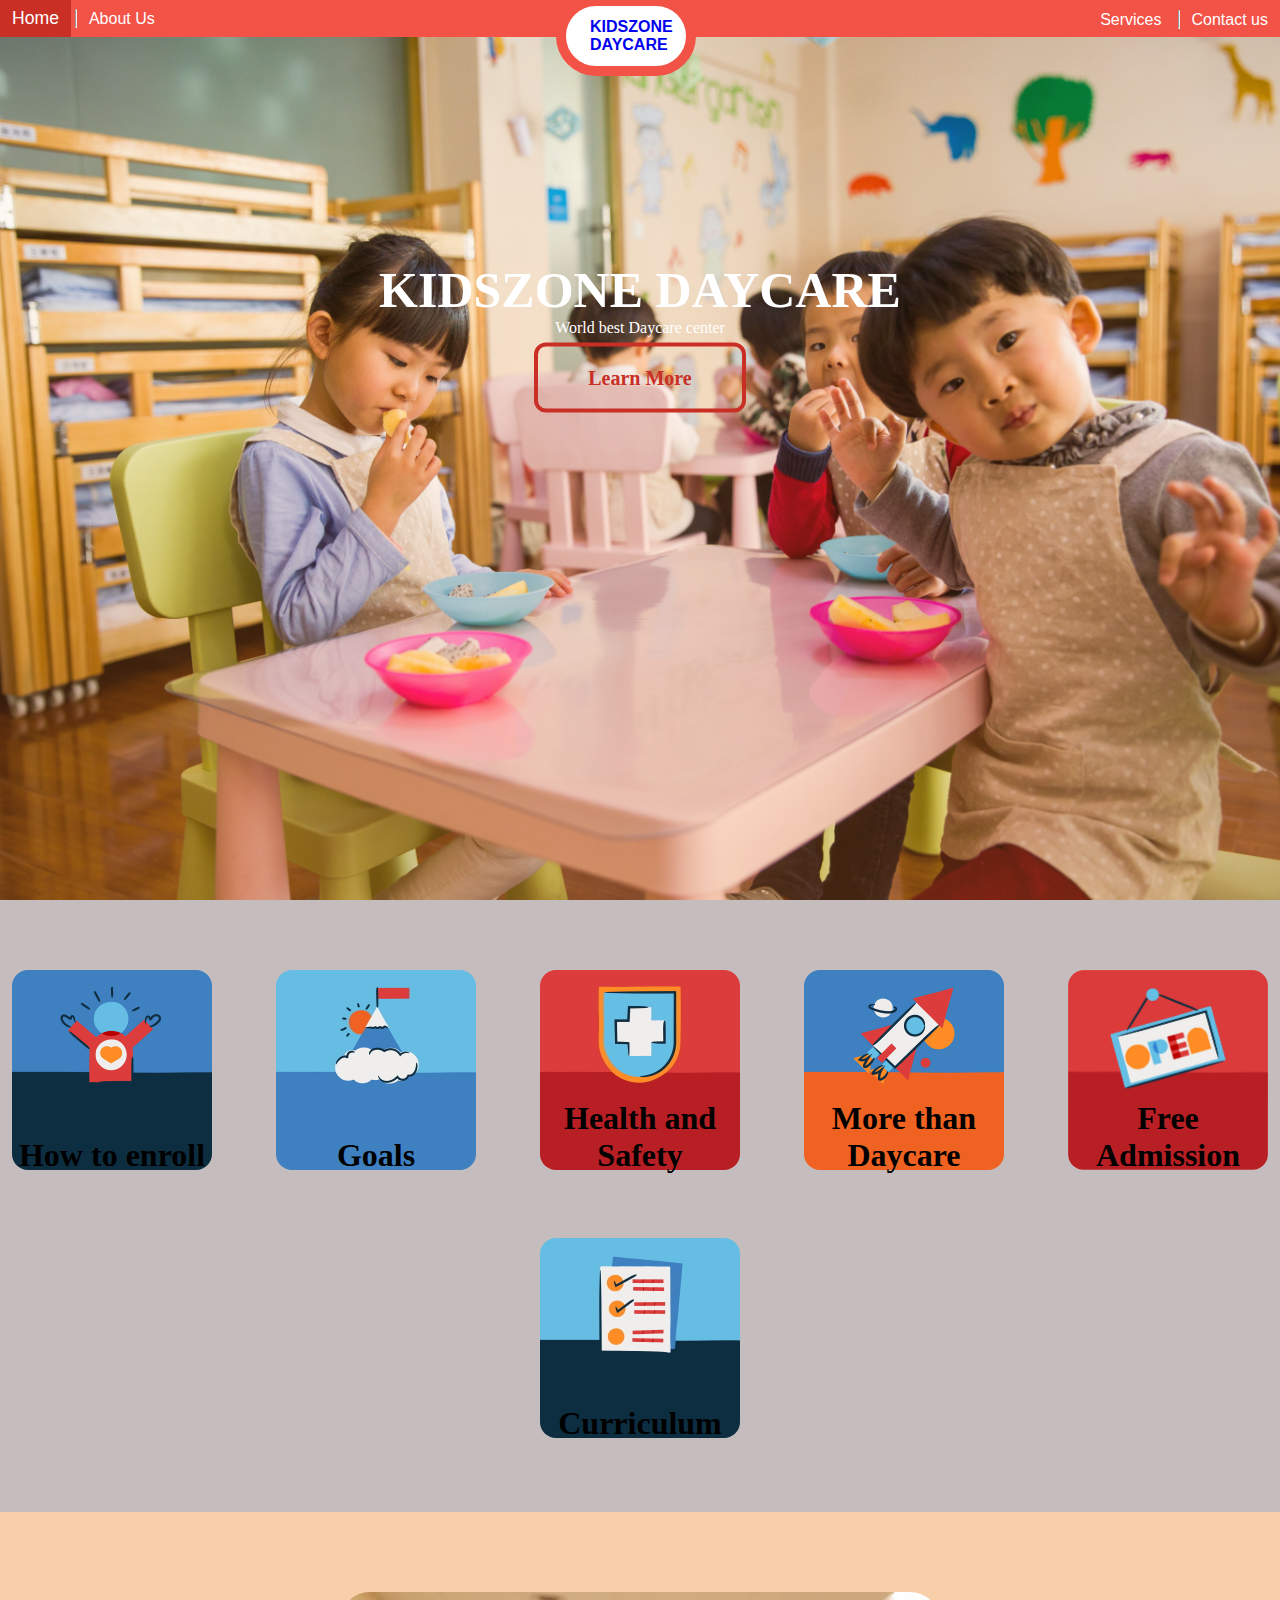
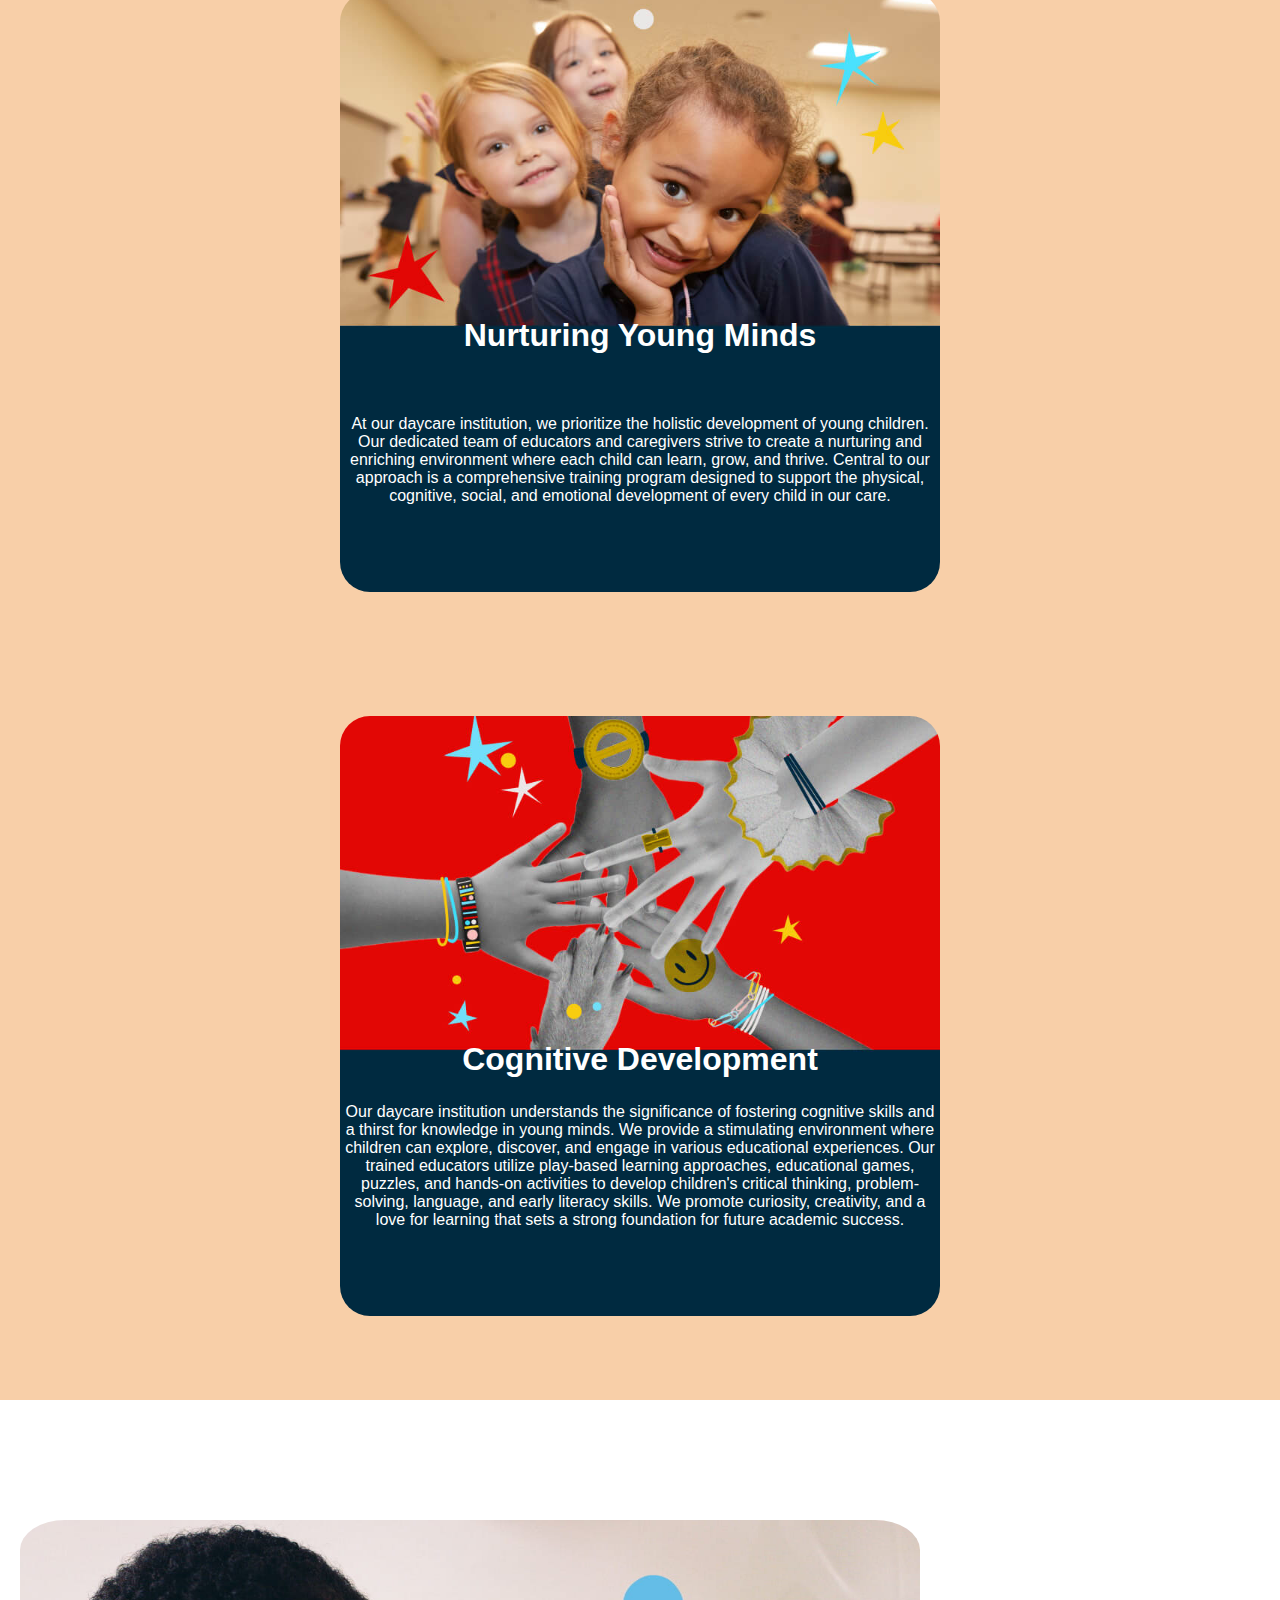
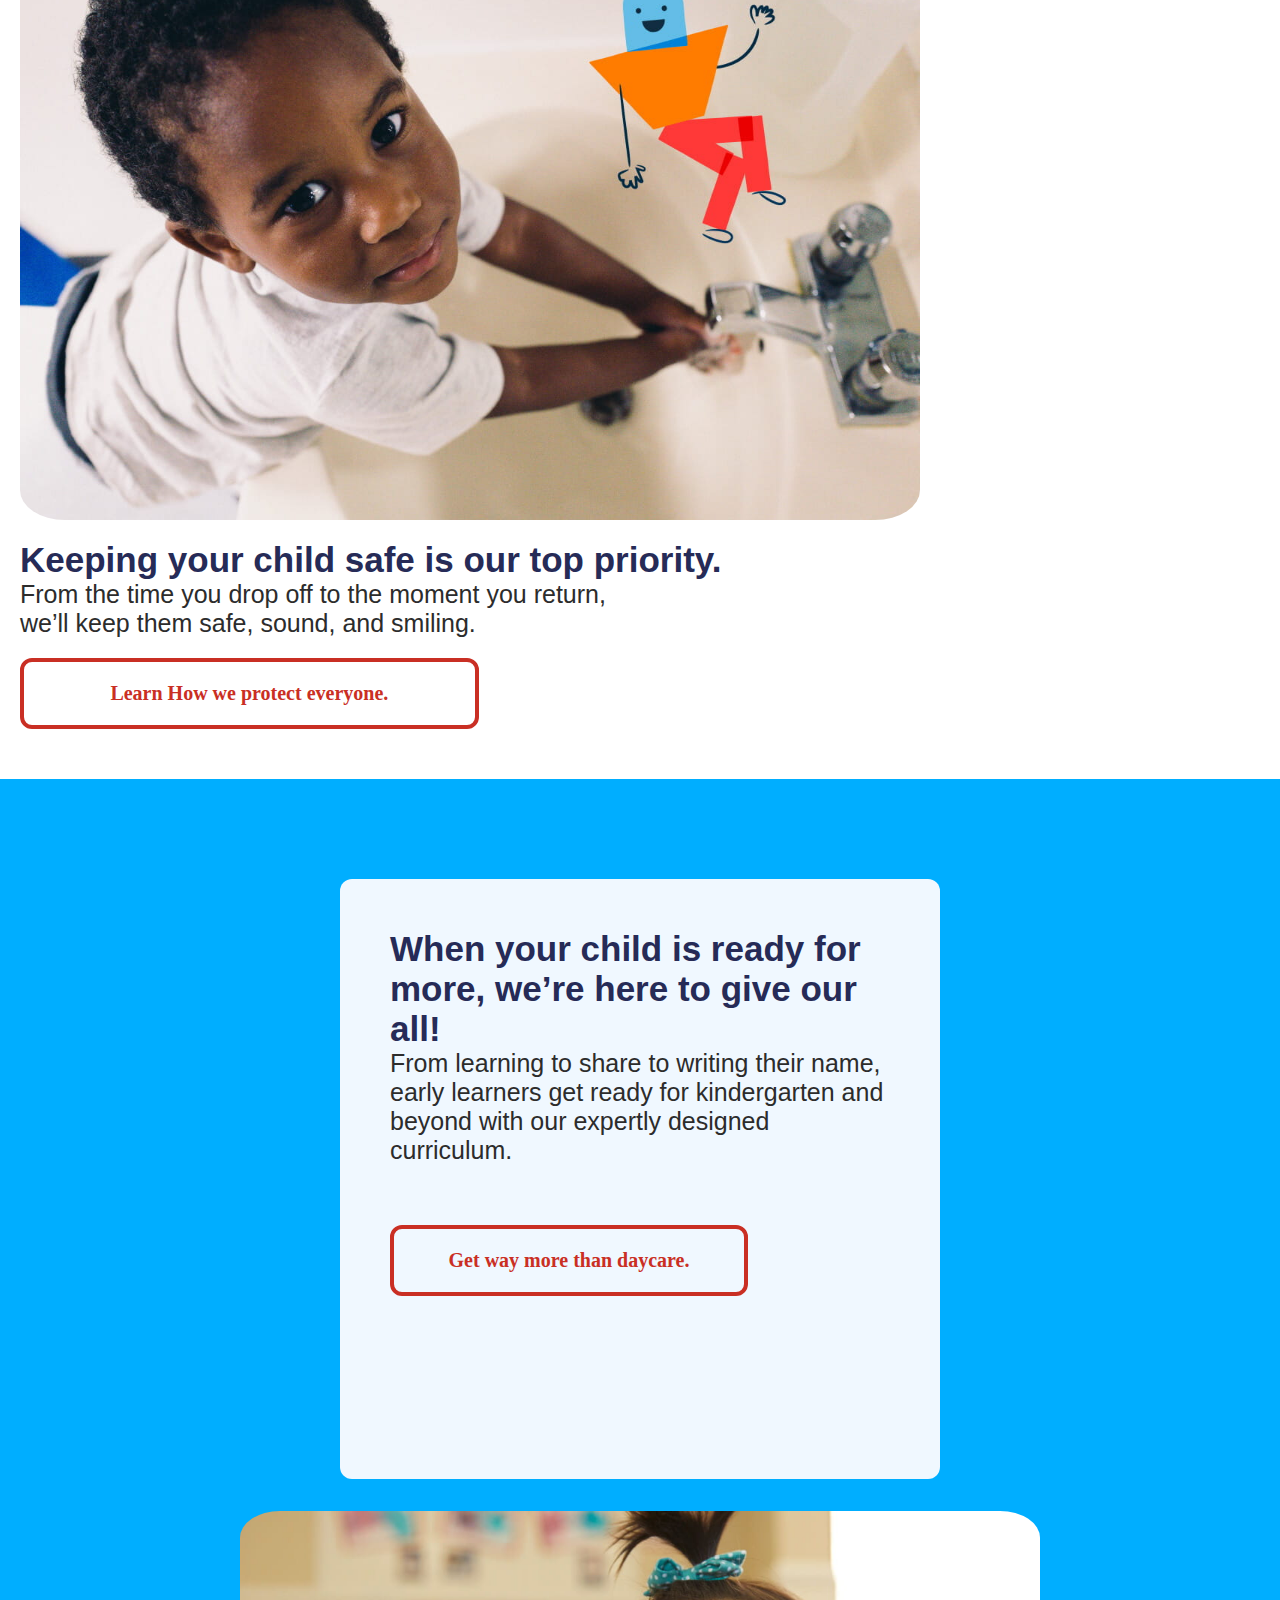
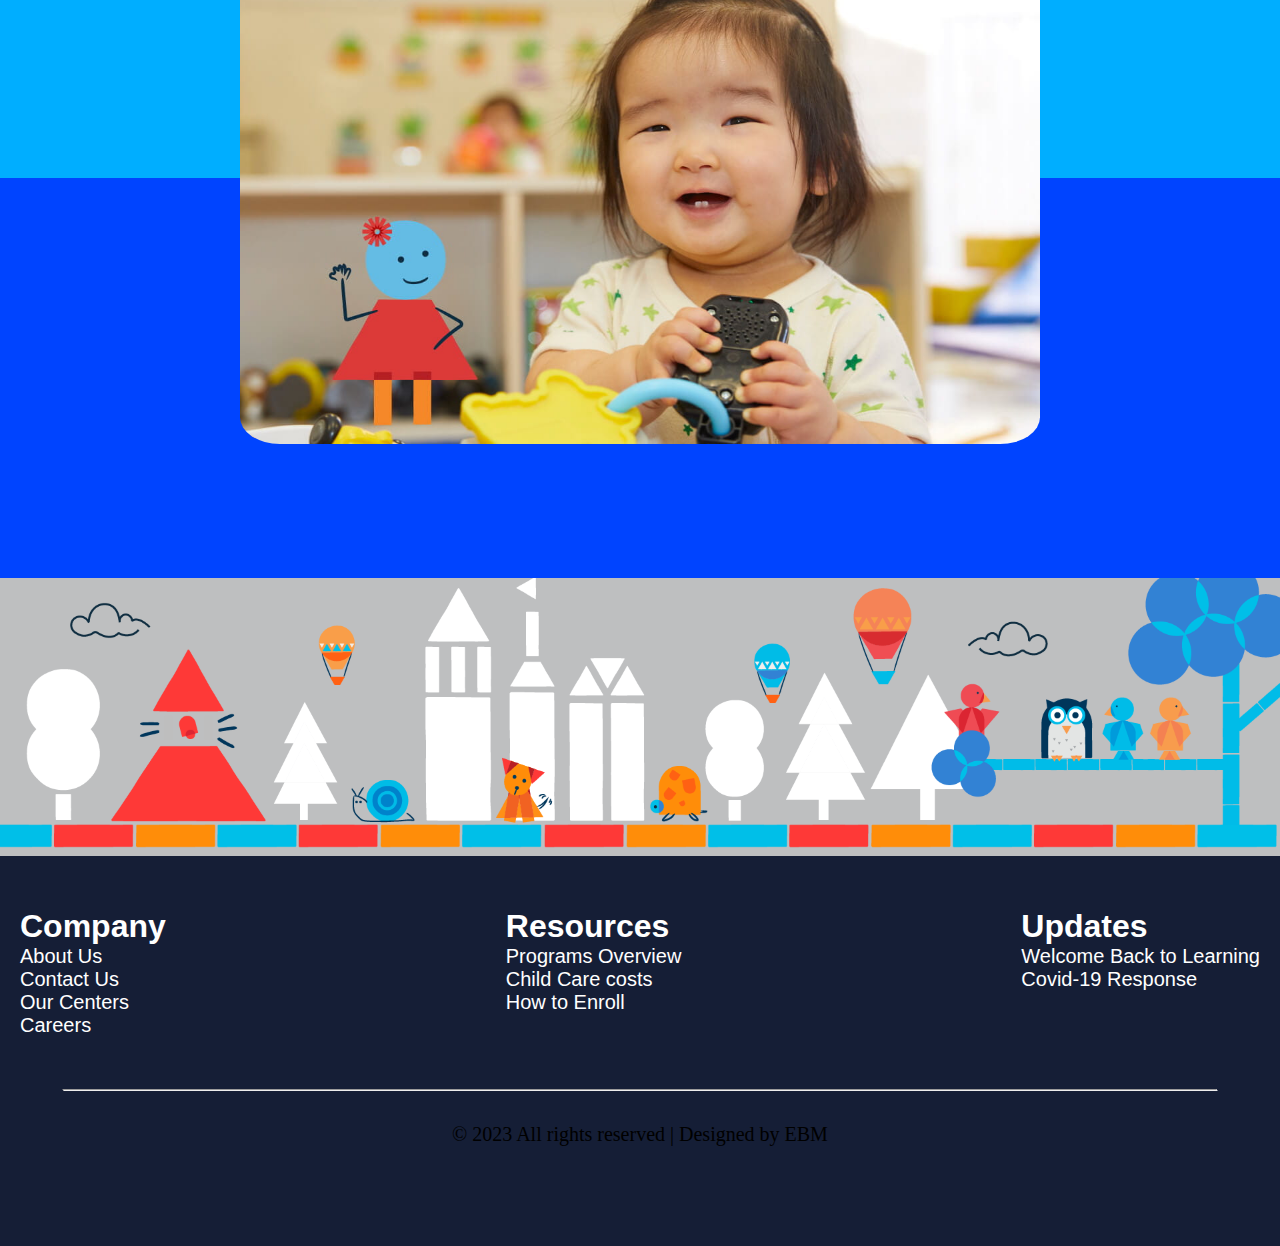
==== index.html @ e9698bd3 "Initial commit" ====
<!DOCTYPE html>
<html>
<head>
  <title> KIDSZONE</title>
  <meta charset="UTF-8"/>
  <meta name="viewport" content="width=device-width, initial-scale =1.0"/> 
  <link rel="stylesheet" href="style.css">
</head>
<body>
  <!-- Header -->
  <header>
    <section class="header">
      
      <div class="titlebar"> 
        
      <nav>
        
        <div class="school-logo" id ="school-logo">
            <a href="index.html" >
            KIDSZONE DAYCARE
           </a>
          
        </div>
        
        <div class="nav-links-first">
          <ul>
            <li><a href="#">Home</a></li>
            <hr>
            <li><a href="#aboutus">About Us</a></li>
            
            
          
          </ul>
        </div>
        <div class="nav-links-second">
          <ul>
            <li><a href="#services">Services</a></li>
            <hr>
            <li><a href="#contact">Contact us</a></li>
            
            
          </ul>
        </div>
      </nav>
      </div>

      <div class="text-box">
          <h1>KIDSZONE DAYCARE</h1>
          <p> World best Daycare center </p>
            <a href="#visit-btn" class="bevel-button link-sub">Learn More</a>
      </div>

    </section>
  </header>

  <!-- Main content -->
  <section class="main-content">
    <div class="tile-images">
          <img src="images/tile-1.jpg" alt="image 1 "> 
          <div class="offset"><div class="overlay"> <h1>How to enroll</h1> </div></div>
          
    </div>
    <div class="tile-images">
      <img src="images/tile-2.jpg" alt="image 2">
        <div class="offset"><div class="overlay"> <h1>Goals</h1> </div></div>
    </div>
        
    <div class="tile-images">
      <img src="images/tile-3.jpg" alt="image 3">
      <div class="offset"><div class="overlay"> <h1>Health and Safety</h1> </div></div>
    </div>
    <div class="tile-images">
      <img src="images/tile-4.jpg" alt="image 4">
      <div class="offset"><div class="overlay"> <h1>More than Daycare</h1> </div></div>
    </div>

    <div class="tile-images">
      <img src="images/tile-5.jpg" alt="image 5">
    <div class="offset"><div class="overlay"> <h1>Free Admission</h1> </div></div>
    </div>
    
 
    
   <div class="tile-images">
    <img src="images/tile-6.jpg" alt="image 6">
    <div class="offset"><div class="overlay"> <h1>Curriculum</h1> </div></div>
   </div>
   
   
    

  </section>
  <!-- Content Info -->
  <section class="content-info">
    <div  class="info-tile">
      <img src="/images/info-tile1.jpg" alt="info-tile1"> 
      <div class="text-overlay">
        <h1> Nurturing Young Minds</h1>
        <p>At our daycare institution, we prioritize the holistic development of young children. Our dedicated team of educators and caregivers strive to create a nurturing and enriching environment where each child can learn, grow, and thrive. Central to our approach is a comprehensive training program designed to support the physical, cognitive, social, and emotional development of every child in our care.</p>  
      </div>    
    </div>
    
    <div class="info-tile">
      <img src="images/info-tile2.jpg" alt="info-tile2">
      <div class="text-overlay">
        <h1>Cognitive Development</h1>
        <p>Our daycare institution understands the significance of fostering cognitive skills and a thirst for knowledge in young minds. We provide a stimulating environment where children can explore, discover, and engage in various educational experiences. Our trained educators utilize play-based learning approaches, educational games, puzzles, and hands-on activities to develop children's critical thinking, problem-solving, language, and early literacy skills. We promote curiosity, creativity, and a love for learning that sets a strong foundation for future academic success.</p>  
      </div>
    </div>
    
  </section>
  <!-- health-safety -->
  <section class="health-safety">
    <div class="health-info">
      <img src="/images/kid2.jpg" alt="kid2 image">

    </div>
    <div class=" health-text"> <h1>Keeping your child safe is our top priority.</h1>
    <p>From the time you drop off to the moment you return, <br>we’ll keep them safe, sound, and smiling.</p>   

    <div class="bevel-button">
      Learn How we protect everyone.
    </div>
    </div>
  </section>
  <!-- Last Info -->
  <section class="last-info">
    <div class="bar-box"></div>
   <div class="bevel-box">
    <h1>
      When your child is ready for more, we’re here to give our all!
    </h1> 
    <p>From learning to share to writing their name, early learners get ready for kindergarten and beyond with our expertly designed curriculum.</p>
    <div class="bevel-button sub1"> Get way more than daycare.</div>
  </div>
   <div class="image-box">
    <img src="/images/kid3.jpg" alt="">

   </div>
  </section>
  <!-- footer section-->
  <footer class="footer">
    <div class="top-footer">
      <img src="/images/footer.png" alt="">
    </div>
    <div class="down-footer">
      <div class="company">
        <h1>Company</h1>
        <ul>
          <li>
            <a href="">About Us</a>
          </li>
          <li>
            <a href="">Contact Us</a> 
          </li>
          <li>
            <a href="">Our Centers</a> 
          </li>
          <li>
            <a href="">Careers</a> 
          </li>
        </ul>
          
      </div>
      <div class="resources">
        <h1>Resources</h1>
        <ul>
         <li>
            <a href="">Programs Overview</a> 
        </li>
        <li>
          <a href="">Child Care costs</a>
        </li>
        <li>
          <a href="">How to Enroll </a>
        </li>
      </div>
      <div class="updates">
        <h1>Updates</h1>
         <ul>
          <li>
            <a href="">Welcome Back to Learning</a>
          </li>
          <li>
            <a href="">Covid-19 Response</a>
          </li>
         </ul>
      </div>
    </div>
    <hr>
    <div class="footer-end">
      &copy; 2023 All rights reserved | Designed by EBM
    </div>
  </footer>
</body>
</html>
---- style.css ----
*{
    padding: 0;
    margin: 0;
   
}
/*Header*/
.header{
    min-height: 100vh;
    width: 100%;
    background-image: linear-gradient(to top ,rgba(252, 139, 63, 0.253) ,rgba(0, 0, 0, 0)) ,url(/images/kids1.jpg);
    background-size: cover;
    background-position: center;
    position: relative;
   

}
/* Menu Bar*/
.titlebar{
    background-color: #f35247;
    position: fixed;
    width: 100%;
    z-index: 3;
    
    
    
    

    
}
/* Kidszone school LOGO*/
#school-logo  {
    width: 60px;
    height: 60px;
    position: absolute;
    transform: translate(-60%,-10%);
    top: 10%;
    left: 50%;
    background-color: white;  
    border-radius: 100px;
    padding-left:30px;
    padding-right: 30px;
    cursor: pointer;

    /* Border Line */

    border: 10px solid  #f35247;
    border-color: #f35247;
    z-index:5;
  
      /*Animation*/
    transition:0.3s ;

    
    
}

#school-logo a{
    
    text-decoration: none;
    font-family: 'Segoe UI', Tahoma, Geneva, Verdana, sans-serif;
    font-weight: bolder;
    position: relative;
    left: -10%;
    top: 20%  

}

#school-logo:hover{
   position:absolute;
    background-color:wheat;
    cursor: pointer;
    scale: 110%;
   
    
   
}

nav{
    display: flex;
    justify-content: space-between ;
    align-items:end;
}

.header ul :hover {
    position: relative;
    background-color: #c92f24;
    cursor: pointer;
    font-size: 110%;
    transition: 0.2s;

    
    
}
.header ul li  :hover{
   transition: -0.2s;
}
.nav-links-first{
    text-align: left;
}
.nav-links-first hr{
   display: inline;
}
.nav-links-first ul li{
    display: inline-block;
    list-style: none;
    padding: 8px 12px;
   
} 
.nav-links-first ul li a{
    color:#fff;
    text-decoration: none;
    font: size 13px; 
    font-family: Arial, Helvetica, sans-serif;
}


.nav-links-second{ 
    text-align: right;
}
.nav-links-second hr{
    display: inline;
 
 }
.nav-links-second ul li{
    display: inline-block;
    list-style: none;
    padding:8px 12px;
    position: relative;
} 
.nav-links-second ul li a{
    color:#fff;
    text-decoration: none;
    font: size 13px; 
    font-family: Arial, Helvetica, sans-serif;
}








.text-box{
    color: #fff;
   width: 90%;
   position: absolute;
   top: 40%;
   left: 50%;
   transform: translate(-50%,-50%);
   text-align: center;
   padding-bottom: 100px;
   

    

   
}
.text-box h1{
    font-size: 50px;
}
.text-box p{

}
.link-sub{
  position: relative;
  top: 30px;
  text-decoration: none;
}

/*Main content*/
.main-content{
    height: auto;
    padding-top: 20px;
    padding-bottom: 120px;
    background-color: #c5bdbd;
    display: flex;
    flex-direction: row;
    align-items: center;
    justify-content: center;
    gap: 4rem;
    flex-wrap: wrap;
    
  
   
}
.tile-images{
    top: 50px;
    position: relative;
    
}
.tile-images img{
    border-radius: 8%;
    display: inline-block;
    width: 200px;
    height: 200px; 
    background-size: cover;
    background-position: center;
    transition: 1s;
    cursor: pointer;
}
.overlay{
    cursor: pointer;
    position: absolute;
    top: 0;
    left: 0;
    width: 100%;
    height: 100%;
    border-radius: 8%;
    transition: 0.5s;
}
.overlay:hover{
    cursor: pointer;
    position: absolute;
    top: 0;
    left: 0;
    width: 100%;
    height: 100%;
    border-radius: 8%;
    background-color: #136bee83;
}

.overlay h1 {
 
    text-align:center;
    position: relative;
    top: 0%;
    width: 100%;
    height: 100%;
    display: flex;
    flex-direction: column;
    justify-content: flex-end;

}
.overlay:hover h1{
    width: 100%;
    height: 100%;
    text-align:center;
    font-size: 30px;
    top: -45%;
    transition: 0.5s;
   
 
}
/*Conten Info*/
.content-info{
    height: auto;
    position: relative;
    background-color: rgb(248, 207, 168);
    display: flex;
    justify-content: space-around;
    align-items: center;
    flex-wrap: wrap;
    padding-top: 60px;
    padding-bottom: 60px;
    gap: 5rem;
    
    
   
    
    
}
.info-tile{
    position: relative;
    cursor: pointer;
    flex-shrink: 1;
    margin: 20px;
    
    
    


}
.text-overlay{
    color: #fff;
    position: absolute;
    top: 0;
    left: 0;
    width: 100%;
    height: 50%;

   
    

}
.text-overlay h1{
    text-align:center;
    position: relative;
    top: 20%;
    width: 100%;
    height: 100%;
    display: flex;
    flex-direction: column;
    justify-content: flex-end;
    font-family: 'Segoe UI', Tahoma, Geneva, Verdana, sans-serif;

   
   

}
.text-overlay p{
  
    text-align:center;
    position: relative;
    top: -30%;
    width: 100%;
    height: 100%;
    display: flex;
    flex-direction: column;
    justify-content: flex-end;
    font-family: Arial, Helvetica, sans-serif;
}

.info-tile img{
    position: relative;
    width: 600px;
    height: 600px;
    border-radius: 5%;
    width: 100%;
    object-fit:cover;

    
   
}
.info-tile:hover img{
    box-shadow: 0 0 25px 0 rgba(92, 91, 91, 0.795);
}

/*--Health and Safety--*/
.health-safety{
    height: auto;
    display: flex;
    padding-top: 120px;
    padding-bottom: 50px;
    padding-left: 20px;
    gap: 1rem;
    align-items: center;
    flex-wrap: wrap;
    position: relative;


    
   
}

.health-info img{
    
    width: 600px;
    height: 600px;
    border-radius: 5%;
    width: 100%;
    object-fit:cover;
}
.health-text h1{
  font-family:'Segoe UI', Tahoma, Geneva, Verdana, sans-serif;
  font-size:35px;
  color: #262b57;
}
.health-text p{
    font-family: Arial, Helvetica, sans-serif;
    color: #2c2c2c;
    font-size: 25px;
}
.bevel-button{
    margin-top: 20px;
    border: solid #c92f24 4px;
    text-align: center; 
    color: #c92f24;
    font-size: 20px;
    font-weight: bold;
    padding: 20px;
    padding-left: 50px;
    padding-right: 50px;
    width: 50%; 
    border-radius: 12px;
    cursor: pointer;  
    
}

.bevel-button:hover{
    transition: 0.5s;
    background-color: #c92f24;
    color:#fff ;
}

/*----Last-Info---*/
.last-info{
    height: auto;
    background-color: rgb(0, 174, 255);
    display: flex;
    justify-content: center;
    align-items: center;
    flex-wrap: wrap;
    gap: 2rem;
    padding-top: 100px;
    padding-bottom: 100px;
    position: relative;
    
}
.bevel-box{
    height: 500px;
    width: 500px;
    padding: 50px;
    background-color: aliceblue;
    border-radius: 12px;
    z-index: 2;
}
.bevel-box h1{
    font-family:'Segoe UI', Tahoma, Geneva, Verdana, sans-serif;
    font-size:35px;
    color: #262b57;
}
.bevel-box p{
    font-family: Arial, Helvetica, sans-serif;
    color: #2c2c2c;
    font-size: 25px;
}
.image-box{
    z-index: 2;
}
.image-box img{
    max-width:800px;
    max-height: 800px;
    border-radius: 5%;
    height: 100%;
    width: 100%;
    object-fit:cover;
   
}
.bar-box{
    position: absolute;
    width: 100%;
    height: 400px;
    z-index: 1;
    background-color: rgb(0, 68, 255);
    justify-content: end;
    bottom:-30px;
}
.sub1{
    font-weight:bolder;
    margin-top: 60px;
}

/*Footer*/
.footer{
    height: auto;
    background-color: #151e36;
    display: flex;
    justify-content: center;
    align-items: center;
    flex-wrap: wrap;
    gap: 2rem;
    padding-top: 10px;
    padding-bottom: 100px;
    position: relative;
}
.top-footer{
    background-color: rgb(190, 191, 192);
}
.top-footer img{
    height: 100%;
    width: 100%;
    object-fit:cover;
}

/*Down-Footer*/
.down-footer {
    position: relative;
    display: flex;
    flex-direction: row;
    flex-wrap: wrap;
    flex-shrink: 1;
    gap: 2rem;
    justify-content:space-between;
    width: 100%;
    padding: 20px;
   
}
.down-footer ul li{
    list-style: none;
    
}
.down-footer h1{
    color: #fff;
    font-family:'Segoe UI', Tahoma, Geneva, Verdana, sans-serif;
}

.down-footer ul li a {
    text-decoration: none;
    color: #fff;
   font-size: 20px;
    text-align: left;
    font-family: Arial, Helvetica, sans-serif;

}
hr{
    width: 90%;
    transform: skewX(30deg);
}
.footer-end{
    font-size: 20px;
}
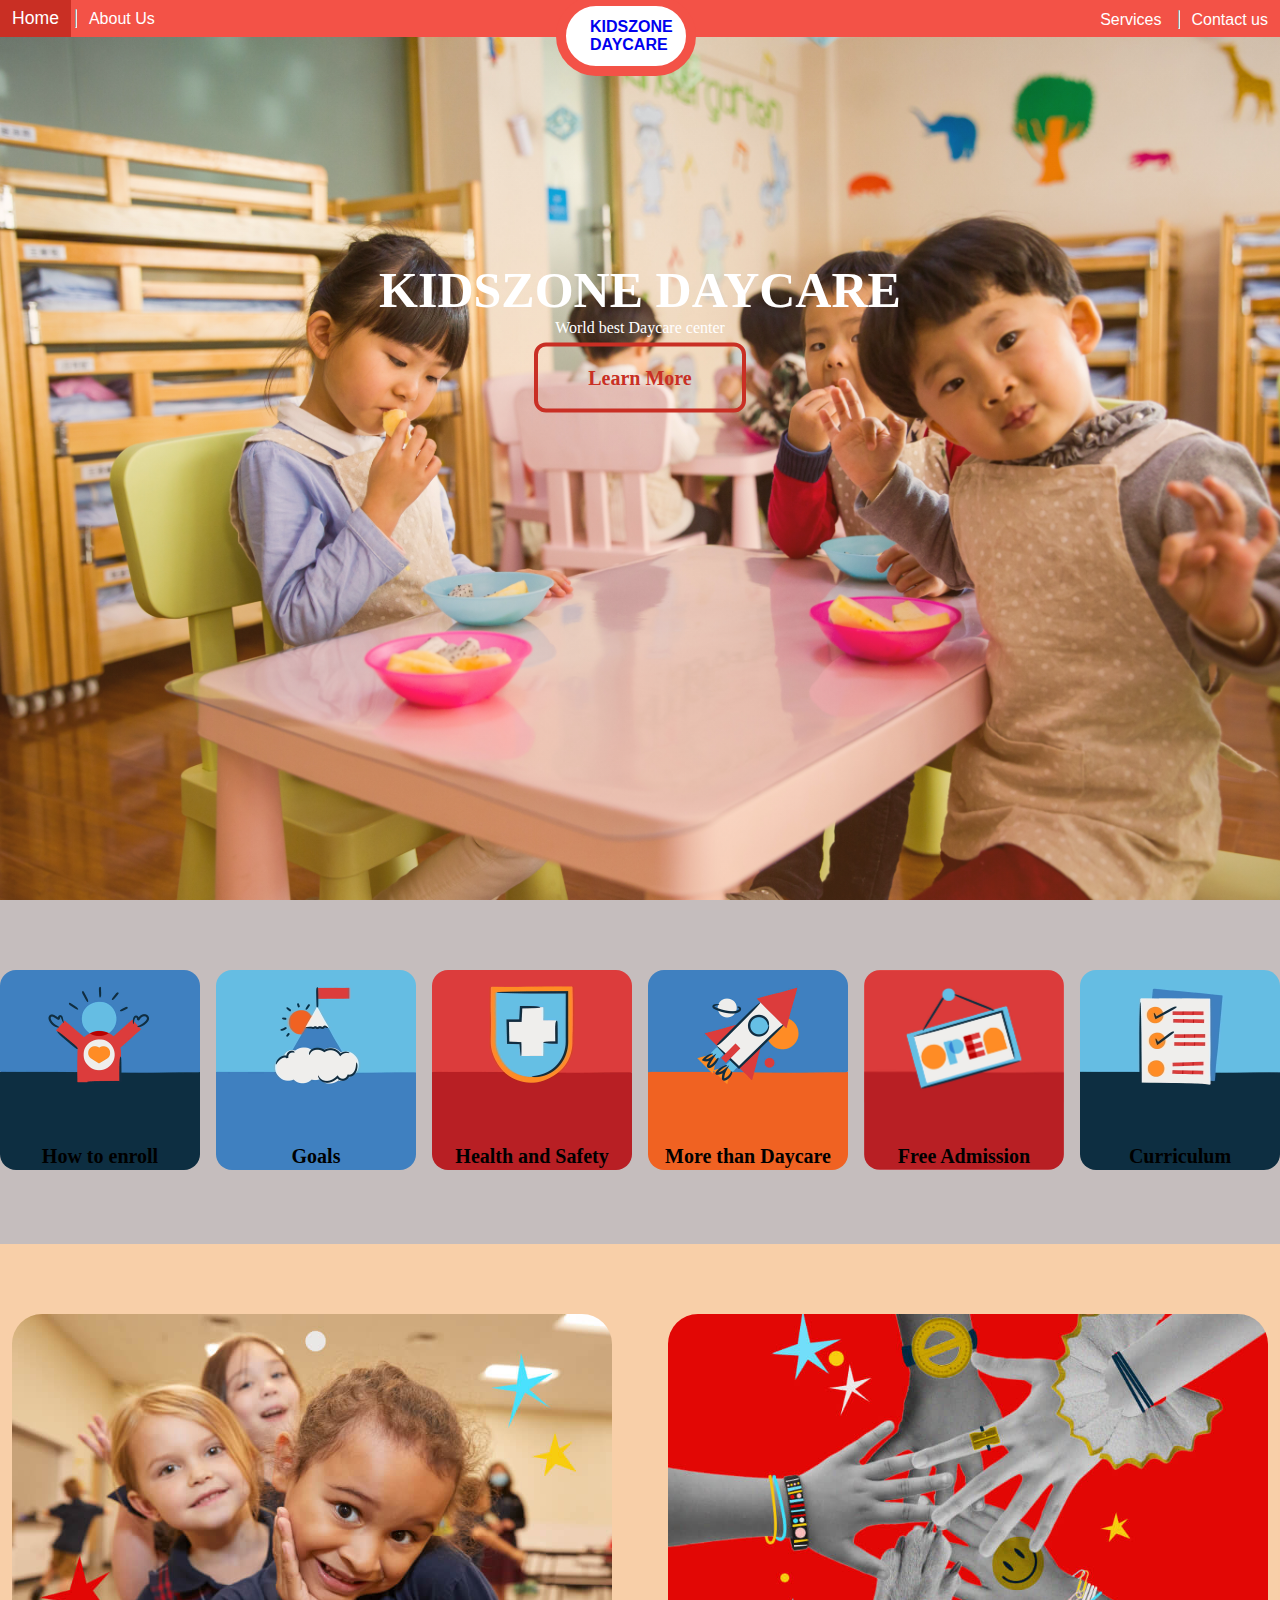
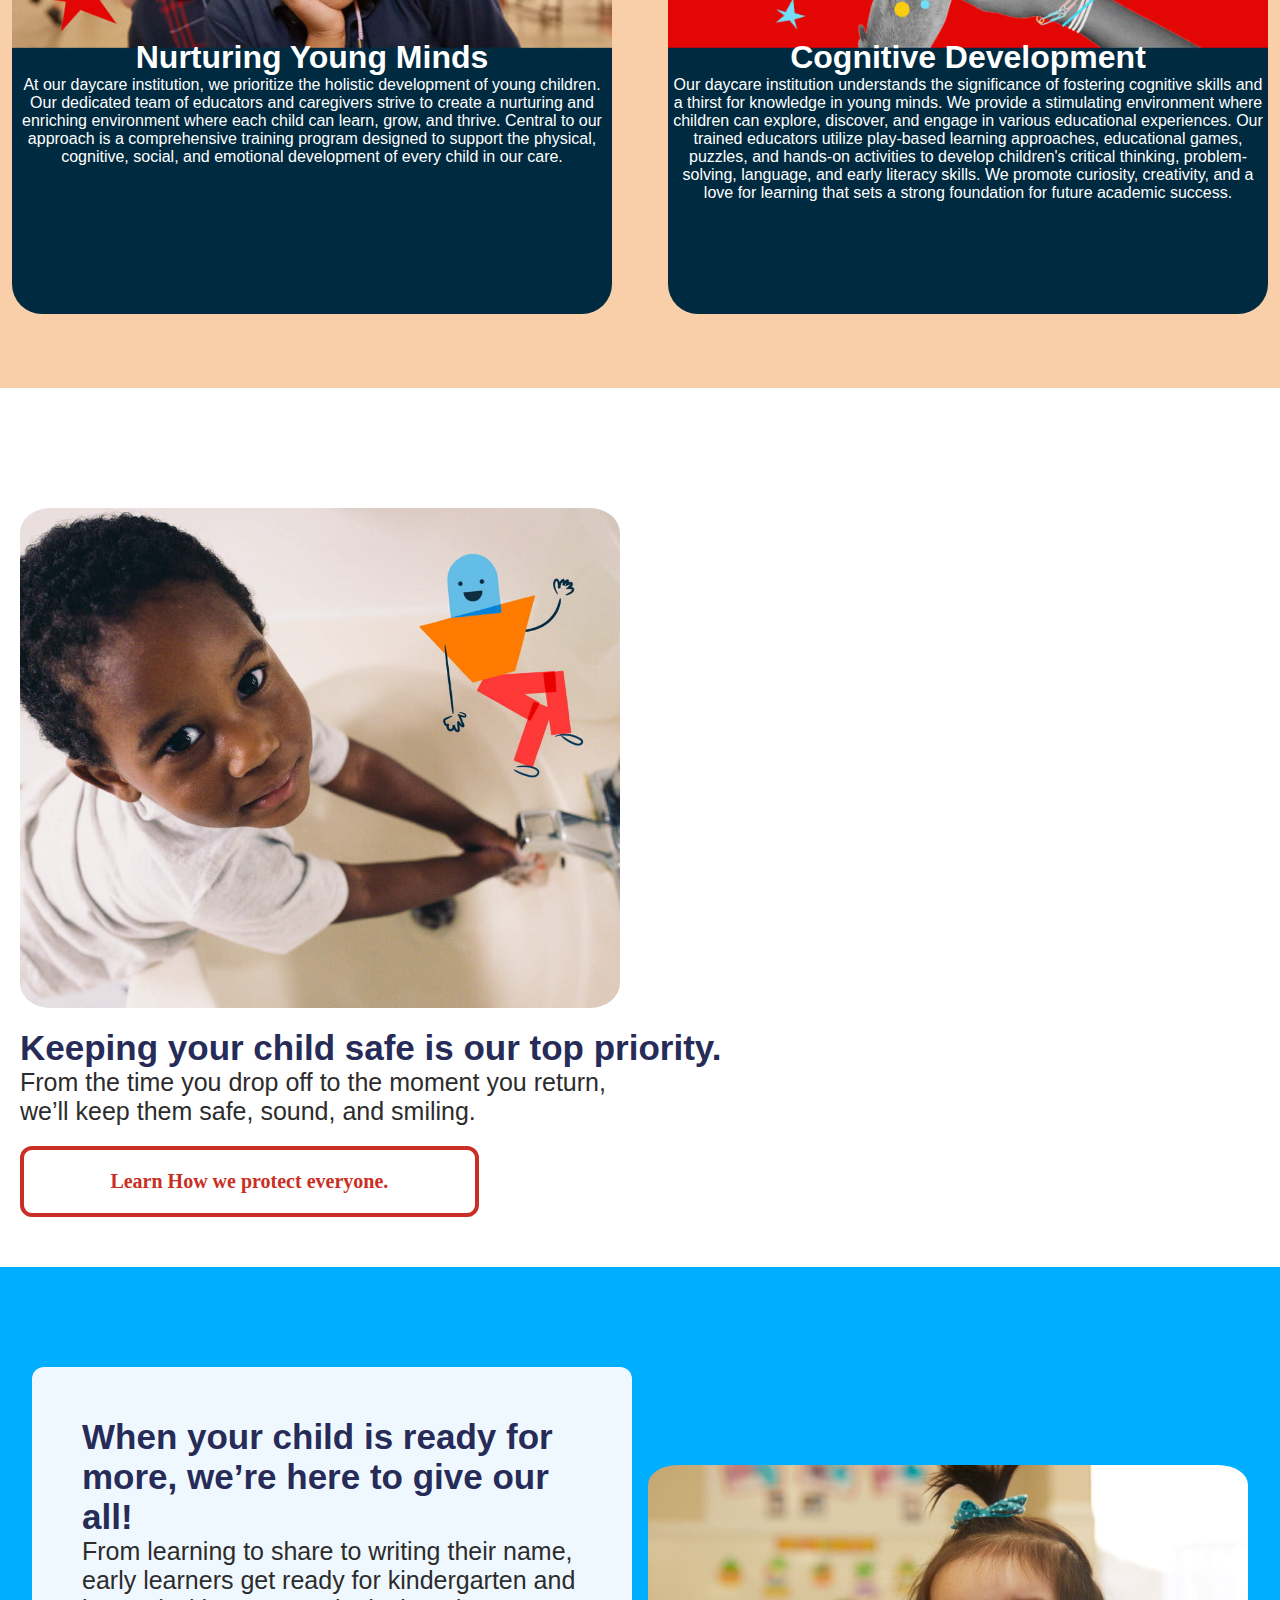
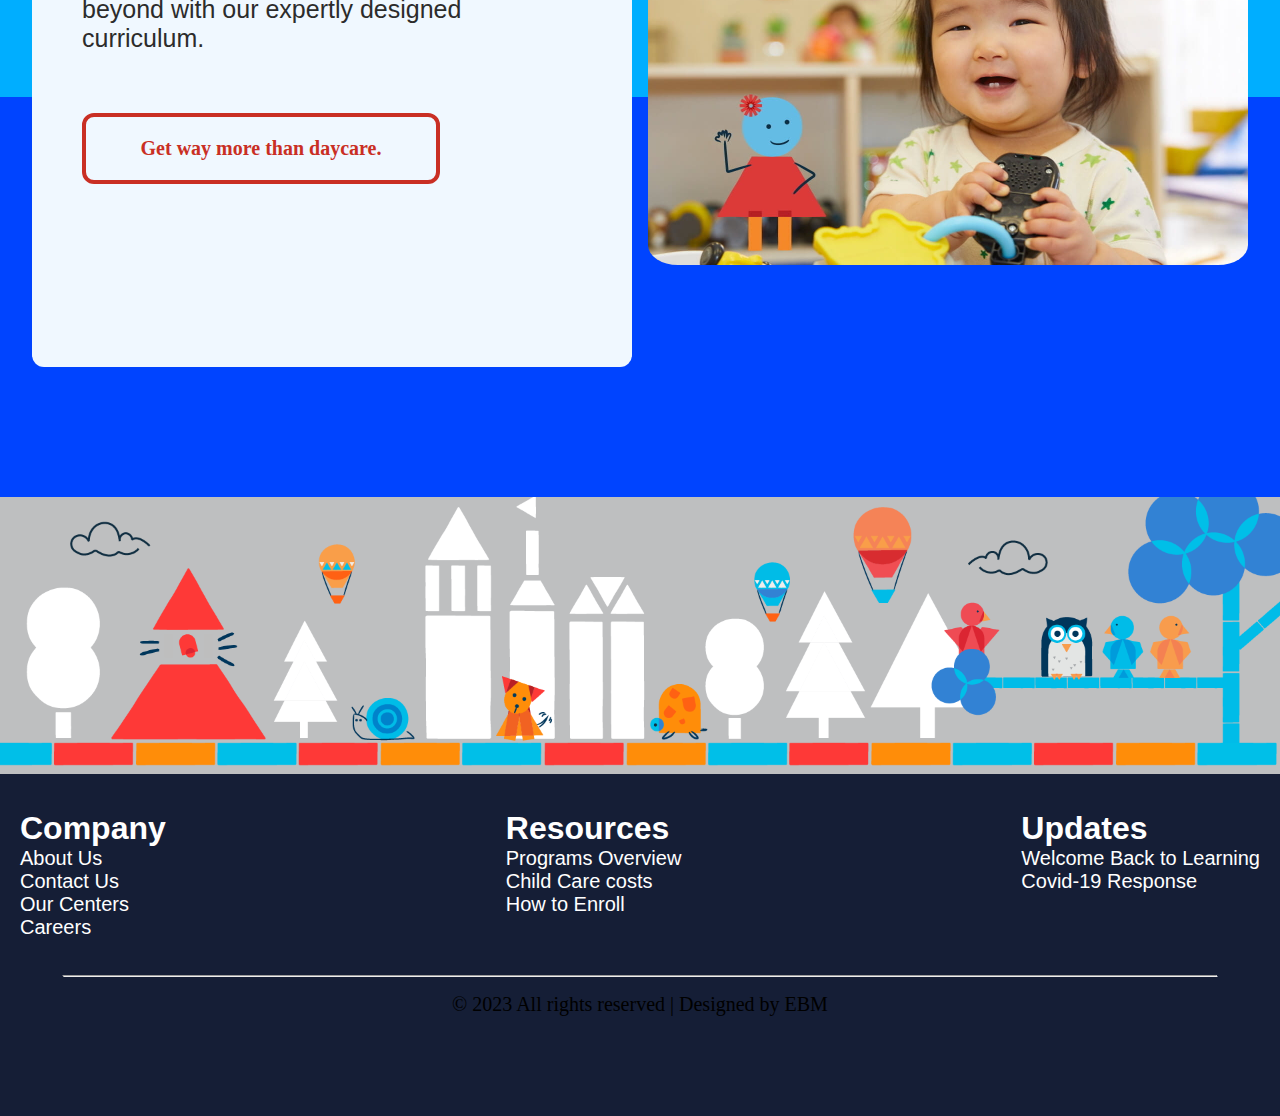
==== commit ca51e691: "last commit" ====
--- a/index.html
+++ b/index.html
@@ -26,7 +26,7 @@
           <ul>
             <li><a href="#">Home</a></li>
             <hr>
-            <li><a href="#aboutus">About Us</a></li>
+            <li><a href="/About.html">About Us</a></li>
             
             
           
@@ -34,9 +34,9 @@
         </div>
         <div class="nav-links-second">
           <ul>
-            <li><a href="#services">Services</a></li>
+            <li><a href="/Services.html">Services</a></li>
             <hr>
-            <li><a href="#contact">Contact us</a></li>
+            <li><a href="/Contact.html">Contact us</a></li>
             
             
           </ul>
--- a/style.css
+++ b/style.css
@@ -9,6 +9,7 @@
     width: 100%;
     background-image: linear-gradient(to top ,rgba(252, 139, 63, 0.253) ,rgba(0, 0, 0, 0)) ,url(/images/kids1.jpg);
     background-size: cover;
+    background-attachment: fixed;
     background-position: center;
     position: relative;
    
@@ -167,6 +168,10 @@
   top: 30px;
   text-decoration: none;
 }
+.link-sub:hover{
+
+
+}
 
 /*Main content*/
 .main-content{
@@ -178,7 +183,7 @@
     flex-direction: row;
     align-items: center;
     justify-content: center;
-    gap: 4rem;
+    gap: 1rem;
     flex-wrap: wrap;
     
   
@@ -224,12 +229,13 @@
  
     text-align:center;
     position: relative;
-    top: 0%;
+    top: -3%;
     width: 100%;
     height: 100%;
     display: flex;
     flex-direction: column;
     justify-content: flex-end;
+    font-size: 20px;
 
 }
 .overlay:hover h1{
@@ -253,7 +259,7 @@
     flex-wrap: wrap;
     padding-top: 60px;
     padding-bottom: 60px;
-    gap: 5rem;
+    gap: 2rem;
     
     
    
@@ -264,7 +270,7 @@
     position: relative;
     cursor: pointer;
     flex-shrink: 1;
-    margin: 20px;
+    margin: 10px;
     
     
     
@@ -302,13 +308,14 @@
   
     text-align:center;
     position: relative;
-    top: -30%;
-    width: 100%;
-    height: 100%;
+    top: 20%;
+    width: 100%;
     display: flex;
     flex-direction: column;
     justify-content: flex-end;
     font-family: Arial, Helvetica, sans-serif;
+    
+    
 }
 
 .info-tile img{
@@ -345,8 +352,8 @@
 
 .health-info img{
     
-    width: 600px;
-    height: 600px;
+    max-width: 600px;
+    height: 500px;
     border-radius: 5%;
     width: 100%;
     object-fit:cover;
@@ -378,9 +385,10 @@
 }
 
 .bevel-button:hover{
-    transition: 0.5s;
+    transition:all 0.5s;
     background-color: #c92f24;
     color:#fff ;
+    padding: 20px;
 }
 
 /*----Last-Info---*/
@@ -391,7 +399,7 @@
     justify-content: center;
     align-items: center;
     flex-wrap: wrap;
-    gap: 2rem;
+    gap: 1rem;
     padding-top: 100px;
     padding-bottom: 100px;
     position: relative;
@@ -419,8 +427,8 @@
     z-index: 2;
 }
 .image-box img{
-    max-width:800px;
-    max-height: 800px;
+    max-width:600px;
+    max-height: 600px;
     border-radius: 5%;
     height: 100%;
     width: 100%;
@@ -449,7 +457,7 @@
     justify-content: center;
     align-items: center;
     flex-wrap: wrap;
-    gap: 2rem;
+    gap: 1rem;
     padding-top: 10px;
     padding-bottom: 100px;
     position: relative;
@@ -470,7 +478,7 @@
     flex-direction: row;
     flex-wrap: wrap;
     flex-shrink: 1;
-    gap: 2rem;
+    gap: 1rem;
     justify-content:space-between;
     width: 100%;
     padding: 20px;
@@ -499,4 +507,383 @@
 }
 .footer-end{
     font-size: 20px;
+}
+
+
+
+
+/*---------About HTML------*/
+
+.about-sub ul {
+    
+    list-style:none;
+    
+    padding: 0;
+    margin-left: 20px;
+    margin-right: 20px;
+
+    
+    
+    
+}
+.about-sub ul li{
+    position: relative;
+    padding-left: 20px;
+    background-color: aliceblue;
+    border-radius: 3%;
+    margin-bottom: 30px;
+    cursor: pointer;
+}
+.about-sub ul li::before{
+
+        content: " ";    
+        width: 6px;
+        height: 80%;
+        background-color: rgb(5, 2, 32);
+        margin-right: 5px;
+        position: absolute;
+        left: 0;
+        top: 20px;
+        display: inline-block;
+      
+}
+
+
+.about-sub ul li:hover{
+    box-shadow: 0px 0px 20px rgba(0, 0, 0, 0.5);
+    
+    
+}
+.about-sub ul li:hover{
+    padding: 30px;
+    transition: 0.5s;
+}
+
+.about-header{
+    background-image: url(/images/background2.jpg);
+    background-position: center;
+    background-size: cover;
+}
+
+
+/*-----------Contact HTML--------*/
+.contact-header{
+    background-image: url(/images/background3.jpg);
+    background-position: center;
+    background-size: cover;
+
+}
+
+.contact-sub{
+    display: block;
+    position: relative;
+    
+}
+.map{
+    display: flex;
+    justify-content: center;
+    width:100% ;
+    
+    
+}
+.map iframe{
+    border-radius: 5%;
+    width:70vw ;
+    
+}
+.map iframe:hover{
+    transform: scale(1.1) ;
+    box-shadow: 0 0 20px rgba(0, 0, 0, 0.5);
+    transition: 0.5s;
+
+}
+.container-pad{
+    display: flex;
+    justify-content: center;
+    column-gap: 15rem;
+    flex-wrap: wrap;
+
+}
+.pad{
+    
+    width: 400px;
+    height: 300px;
+    background-color: rgb(255, 236, 249);
+    border: solid  rgb(252, 156, 221) 3px;
+    margin-top: 50px;
+    border-radius: 5%;
+    position: relative;
+}
+.pad:hover{
+    transition: 0.5s;
+    transform: scale(1.1);
+}
+.fa-location-dot{
+    position: absolute;
+    top: 15px;
+    cursor: pointer;
+    left: -30px;
+    color: rgb(255, 75, 105);
+}
+.location{
+    position: absolute;
+    bottom: 200px;
+    left: 70px;
+    cursor: pointer;
+}
+.location h1{
+    font-family:'Segoe UI', Tahoma, Geneva, Verdana, sans-serif;
+    color:#252525;
+}
+
+.pad:hover .fa-location-crosshairs {
+    color: #be3232;
+}
+.pad:hover .fa-address-book{
+    color: #be3232;
+}
+.second-location{
+    bottom: 120px;
+}
+.fa-location-crosshairs{
+    position: absolute;
+    top: 20px;
+    left: 10px;
+    color: #252525;
+}
+.location h1:hover {
+    color: rgb(221, 52, 52);
+
+}
+.fa-address-book{
+    position: absolute;
+    top: 20px;
+    left: 10px;
+    color: #252525;
+}
+.phone{
+    position: absolute;
+    bottom: 200px;
+    left: 100px;
+    cursor: pointer;
+}
+.second-phone{
+    bottom: 120px;
+}
+.fa-phone{
+    position: absolute;
+    top: 15px;
+    cursor: pointer;
+    left: -35px;
+    color: rgb(58, 21, 27);
+}
+.phone h1{
+    font-family:'Segoe UI', Tahoma, Geneva, Verdana, sans-serif;
+    color:#252525;
+    
+}
+
+/* --------#####Serivices.HTML#####---------*/
+
+
+.Services{
+    background-image: url(/images/Hero.jpg);
+    background-position: center;
+    background-size: cover;
+    background-attachment: scroll;
+    min-height: 60vh;
+}
+.sub-text{
+    top: 200px;
+    position: absolute;
+}
+/*---Facilities---*/
+.facilities .head{
+    display: flex;
+    justify-content: center;
+    padding: 30px;
+    background-color: #f06c2f;
+}
+.facilities .head h1{
+ font-family: 'Segoe UI', Tahoma, Geneva, Verdana, sans-serif;
+ font-size: 40PX;
+ color: #1a1a1a;
+}
+.sub-facilities{
+    background-image: url(/images/icons-gray-bg.svg);
+}
+.sub-facilities .image {
+
+    display: flex;
+    justify-content: center;
+}
+.sub-facilities .image img{
+    height: 550px;
+    width: 800px;
+    width: 80%;
+    margin-top: 40px;
+    border-radius: 5%;
+    margin-bottom: 40px;
+    object-fit: cover;
+   
+}
+.container-image{
+    display: flex;
+    justify-content: center;
+    gap: 2rem;
+    margin-bottom: 30px;
+    flex-wrap: wrap;
+}
+.edit-image img{
+   width: 500px;
+   height: 700px;
+   object-fit: cover;
+   border-radius: 5%;
+}
+
+
+/*Health Section*/
+.health-section{
+    background-image: url(/images/icons-gray-bg.svg);
+   
+}
+.health-section .head{
+    display: flex;
+    justify-content: center;
+    padding: 30px;
+    background-color: #f06c2f;
+    margin-top: 60px;
+
+}
+.health-section .head h1{
+ font-family: 'Segoe UI', Tahoma, Geneva, Verdana, sans-serif;
+ font-size: 40PX;
+ color: #1a1a1a;
+}
+.health-edit{
+    position: relative;
+    
+    
+  
+}
+.health-section h3{
+    background-color: #fa9262;
+    font-family: 'Segoe UI', Tahoma, Geneva, Verdana, sans-serif;
+    padding: 10px;
+    color: #141313;
+    box-shadow: 0px 20px 10px rgba(0, 0, 0, 0.2);
+
+}
+.health-edit ol li{
+    background-color: #e9e2fd;
+    list-style: none;
+    margin-top: 10px;
+    margin-bottom: 10px;
+    font-family: 'Segoe UI', Tahoma, Geneva, Verdana, sans-serif;
+    font-size: 25px;
+    padding: 30px;
+    border: solid #4134fd 2px;
+    position: relative;
+    left: 15%;
+    width: 60%;
+    
+ 
+
+    
+}
+.health-edit ol li:hover{
+    box-shadow: 10px 10px 0px rgba(0, 0, 0, 0.2);
+    color: #151e36;
+    transform: scale(1.01);
+}
+
+
+/*How to Enroll*/
+.enroll{
+    background-image: url(/images/icons-gray-bg.svg);
+}
+.enroll .head{
+    display: flex;
+    justify-content: center;
+    padding: 30px;
+    background-color: #f06c2f;
+    margin-top: 60px;
+    
+
+}
+.enroll .head h1{
+ font-family: 'Segoe UI', Tahoma, Geneva, Verdana, sans-serif;
+ font-size: 40PX;
+ color: #1a1a1a;
+
+}
+.enroll-container ol li{
+    background-color: #fad0d0;
+    border: solid #fd3470 2px;
+    margin-bottom: 30px;
+}
+
+.enroll-container h2{
+    background-color: #fa9262;
+    font-family: 'Segoe UI', Tahoma, Geneva, Verdana, sans-serif;
+    padding: 10px;
+    color: #141313;
+   
+   
+}
+.enroll-container p{
+    background-color: #e9e2fd;
+    padding-top: 20px;
+    font-family: 'Segoe UI', Tahoma, Geneva, Verdana, sans-serif;
+    font-size: 15px;
+    font-weight:800;
+
+}
+
+/*Goals*/
+.goal-main .head h1{
+    font-family: 'Segoe UI', Tahoma, Geneva, Verdana, sans-serif;
+    font-size: 40PX;
+    color: #1a1a1a;
+   
+   }
+   .goal-main .head{
+    display: flex;
+    justify-content: center;
+    padding: 30px;
+    background-color: #f06c2f;
+    margin-top: 60px;
+    margin-bottom: 30px;
+    
+
+}
+.goals{
+    display: flex;
+    flex-wrap: wrap;
+    justify-content: center;
+    flex-direction: row;
+}
+
+.goals-edit{
+    width: 500px;
+   
+}
+
+
+/*---CURRICULUM----*/
+.curriculum-main .head h1{
+    font-family: 'Segoe UI', Tahoma, Geneva, Verdana, sans-serif;
+    font-size: 40PX;
+    color: #1a1a1a;
+   
+   }
+   .curriculum-main .head{
+    display: flex;
+    justify-content: center;
+    padding: 30px;
+    background-color: #f06c2f;
+    margin-top: 60px;
+    margin-bottom: 30px;
+    
+
 }